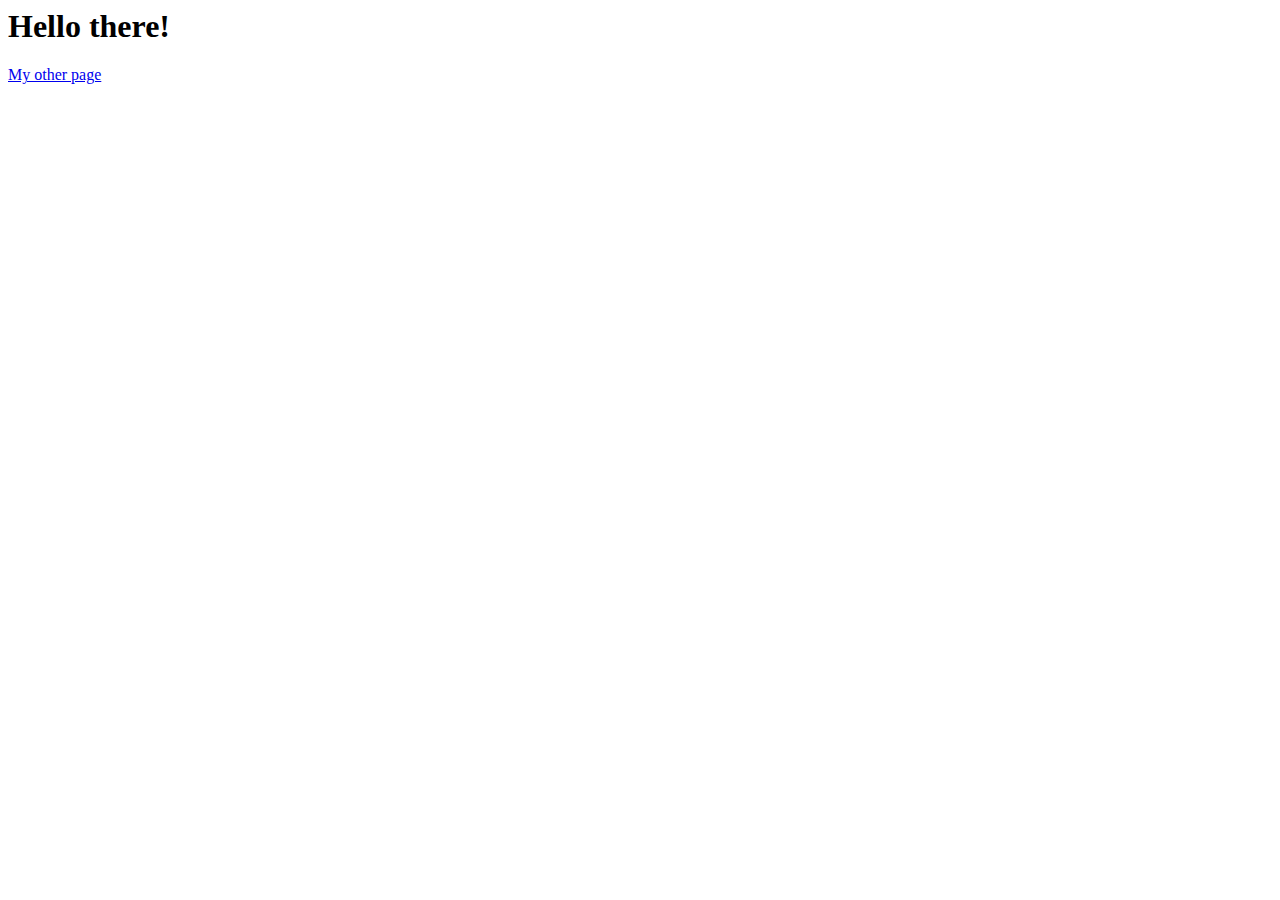
==== index.html @ 0b91bb09 "Initial commit" ====
<html>
  <head>
    <meta charset="UTF-8">
    <script src="script.js"></script>
    <!-- <link rel="stylesheet" type="text/css" href="styles.css"> -->
  </head>
  <body>
    <h1>Hello there!</h1>
    <a href="/me.html">My other page</a>
  </body>
</html>
---- styles.css ----
body {
  background: orange;
}
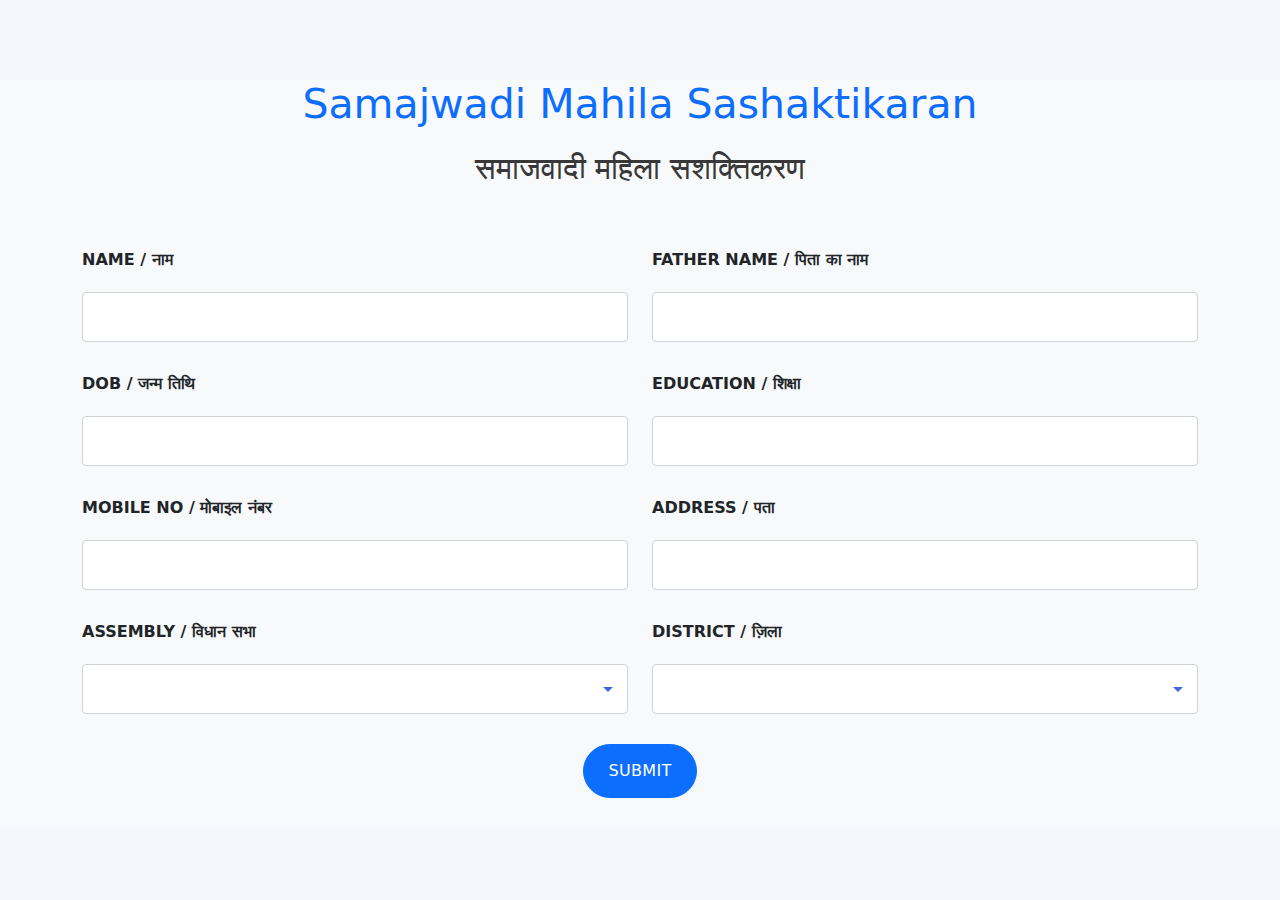
==== commit 55d36dc5: "complete-laptp-and-mahila-sashaktikaran" ====
--- a/index.html
+++ b/index.html
@@ -1,11 +1,96 @@
-<html>
+<!doctype html>
+<html lang="en">
   <head>
-    <meta charset="UTF-8">
-    <script src="script.js"></script>
-    <!-- <link rel="stylesheet" type="text/css" href="styles.css"> -->
+    <!-- Required meta tags -->
+    <meta charset="utf-8">
+    <meta name="viewport" content="width=device-width, initial-scale=1">
+    <link rel="stylesheet" type="text/css" href="styles.css">
+    <!-- Bootstrap CSS -->
+    <link href="bootstrap.min.css" rel="stylesheet"  crossorigin="anonymous">
+    
+    <title>Samajwadi Mahila Sashaktikaran</title>
+    <link rel="icon" type="image/x-icon" href="logo.png">
   </head>
   <body>
-    <h1>Hello there!</h1>
-    <a href="/me.html">My other page</a>
+    <div id="app">
+      <div class="bg-light main-block">
+        <div class="main-block-sm">
+          <div id="page-inner" class="container-fluid">
+            <h1 class="main-title text-primary mb-34 text-center font__weight--normal">Samajwadi Mahila Sashaktikaran</h1>
+            <div class="form-content-sm mx-auto">
+              <div class="desc text-center">
+                <p> समाजवादी महिला सशक्तिकरण </p>
+              </div>
+            </div>
+            <div class="container">
+              <div>
+                <form action="">
+                  <div class="row">
+                    <div class="col-xs-12 col-sm-6">
+                      <div class="form-group">
+                        <label for="Name" class="text-uppercase">Name / नाम</label>
+                        <input type="text" class="form-control" id="Name"/>
+                      </div>
+                    </div>
+                    <div class="col-xs-12 col-sm-6">
+                      <div class="form-group">
+                        <label for="FatherName" class="text-uppercase">Father Name / पिता का नाम</label>
+                        <input type="text" class="form-control" id="FatherName"/>
+                      </div>
+                    </div>
+                    <div class="col-xs-12 col-sm-6">
+                      <div class="form-group">
+                        <label for="DOB" class="text-uppercase">DOB / जन्म तिथि</label>
+                        <input type="text" class="form-control" id="DOB"/>
+                      </div>
+                    </div>
+                    <div class="col-xs-12 col-sm-6">
+                      <div class="form-group">
+                        <label for="Education" class="text-uppercase">Education / शिक्षा</label>
+                        <input type="text" class="form-control" id="Education"/>
+                      </div>
+                    </div>
+                    <div class="col-xs-12 col-sm-6">
+                      <div class="form-group">
+                        <label for="MobileNo" class="text-uppercase">Mobile No / मोबाइल नंबर</label>
+                        <input type="text" class="form-control" id="MobileNo"/>
+                      </div>
+                    </div>
+                    <div class="col-xs-12 col-sm-6">
+                      <div class="form-group">
+                        <label for="Address" class="text-uppercase">Address / पता</label>
+                        <input type="text" class="form-control" id="Address"/>
+                      </div>
+                    </div>
+                    <div class="col-xs-12 col-sm-6">
+                      <div class="form-group">
+                        <label for="Assembly" class="text-uppercase">Assembly / विधान सभा</label>
+                        <select class="form-control" id="Assembly">
+                          <option></option>
+                        </select>
+                      </div>
+                    </div>
+                    <div class="col-xs-12 col-sm-6">
+                      <div class="form-group">
+                        <label for="District" class="text-uppercase">District / ज़िला</label>
+                        <select class="form-control" id="Assembly">
+                          <option></option>
+                        </select>
+                      </div>
+                    </div>
+                  </div>
+                  <div class="form-group text-center">
+                    <button type="submit" class="btn btn-primary  btn-rounded"><span>Submit</span>
+                    </button>
+                  </div>
+                </form>
+              </div>
+            </div>
+          </div>
+        </div>
+      </div>
+    </div>
+    <script src="bootstrap.bundle.min.js"  crossorigin="anonymous"></script>
+
   </body>
 </html>--- a/styles.css
+++ b/styles.css
@@ -1,3 +1,107 @@
-body {
-  background: orange;
-}+* {
+  box-sizing: border-box;
+  font-family: inherit;
+}
+.bg-light {
+    background: #f5f7fe !important;
+}
+#app {
+    display: flex;
+    flex-direction: column;
+    min-height: 100vh;
+    flex-grow: 1;
+    padding-top: 80px;
+    background: #f5f7fe!important;
+}
+.main-block-sm {
+    /* padding: 68px 0 68px; */
+}
+.main-title {
+    font-size: 41px;
+    line-height: 48px;
+}
+.desc {
+    font-size: 31px;
+    line-height: 32px;
+    min-height: 96px;
+}
+p {
+    color: #383838;
+}
+.text-primary {
+  color: #383838 !important;
+}
+.font__weight--normal {
+    font-weight:500!important;
+}
+.mb-34 {
+    margin-bottom: 24px!important;
+}
+.form-group label{
+    margin-bottom: 20px;
+    display: inline-block;
+    font-size: 16px;
+    font-weight: 700;
+}
+.form-group {
+    margin-bottom: 30px;
+}
+.form-control {
+    background-color: #fff;
+    border: 1px solid #383838;
+    color: #383838;
+    border-radius: 4px;
+    width: 100%;
+    padding: 0 15px;
+    font-size: 16px;
+    font-weight: 400;
+}
+input, select {
+    height: 50px;
+}
+.form-control-select, select.form-control {
+    -webkit-appearance: none;
+    -moz-appearance: none;
+    appearance: none;
+    padding-right: 35px;
+    background-image: url([data-uri]);
+    background-image: url([data-uri]);
+    background-repeat: no-repeat;
+    background-position: right 14px center;
+    background-size: 10px;
+}
+.btn {
+    border-width: 1px;
+    border-style: solid;
+    border-color: transparent;
+    text-align: center;
+    padding: 15px 15px;
+    cursor: pointer;
+    border-radius: 4px;
+    font-weight: 500;
+    font-size: 14px;
+    letter-spacing: .33px;
+    transition: all .6s ease;
+    text-transform: uppercase;
+    line-height: 2.5 !important;
+}
+.btn.btn-block {
+    width: 100%;
+}
+.btn.btn-rounded {
+    border-radius: 33px;
+    padding-left: 24px;
+    padding-right: 24px;
+}
+/* .btn-gradient {
+    color: #fff;
+    border-color: #d4795d!important;
+    background: linear-gradient(
+92.42deg,#ff0000 28.39%,#008000 105.23%);
+} */
+/* .text-primary{
+  background: linear-gradient(
+92.42deg,#ff0000 28.39%,#008000 105.23%);
+  -webkit-background-clip: text;
+  -webkit-text-fill-color: transparent;
+} */  